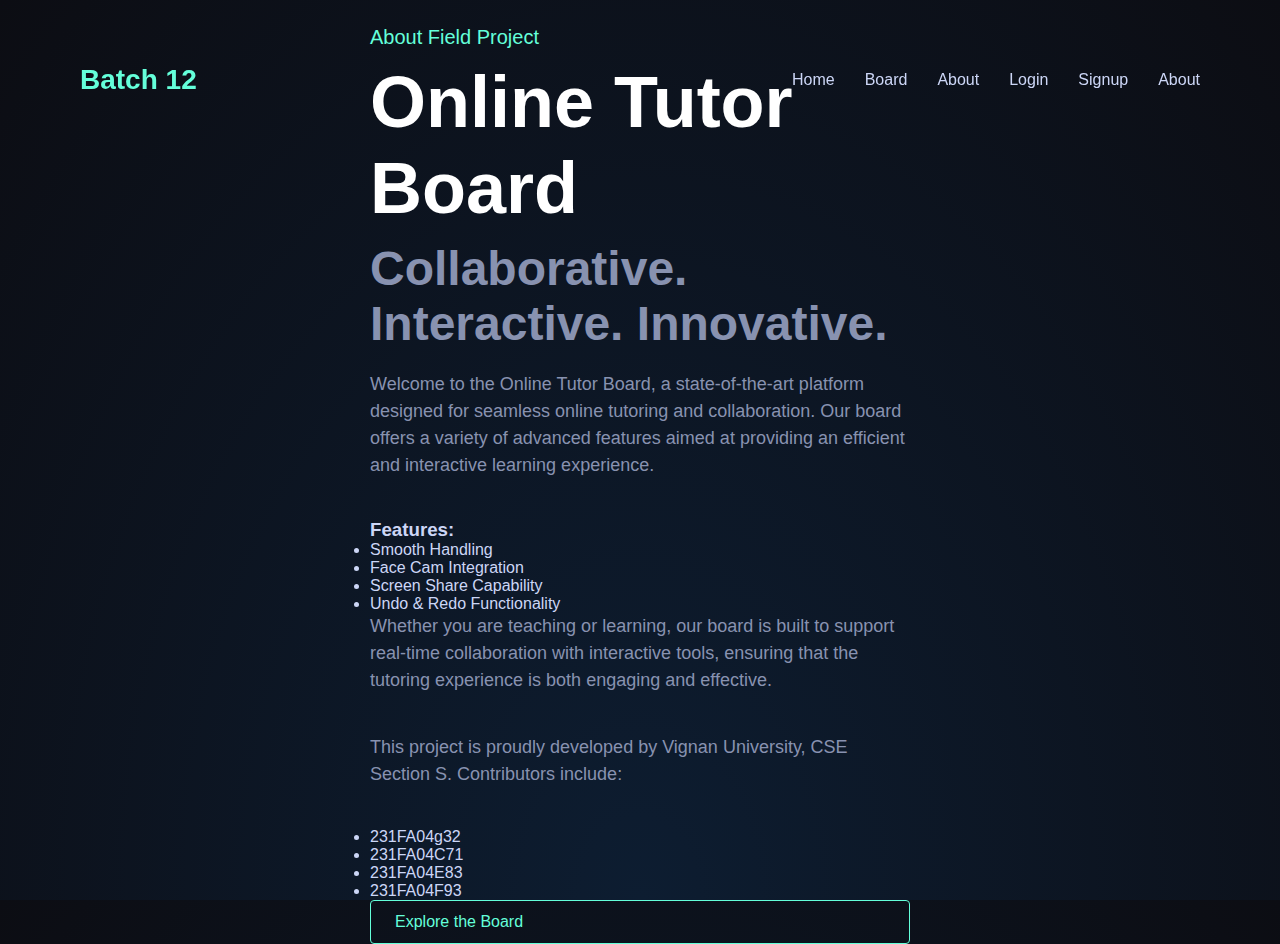
==== about.html @ 62ef0f0d "Create about.html" ====
<!DOCTYPE html>
<html lang="en">
<head>
  <meta charset="UTF-8">
  <meta name="viewport" content="width=device-width, initial-scale=1.0">
  <title>About - Field Project</title>
  <link rel="stylesheet" href="./assets/css/maincss.css">
  <link rel="stylesheet" href="./assets/css/buttoncss.css">
</head>
<body>
  <nav class="navbar">
    <div class="logo">Batch 12</div>
    <div class="nav-right">
      <ul class="nav-links">
        <li><a href="index.html" target="_self">Home</a></li>
        <li><a href="board.html" target="_self">Board</a></li>
        <li><a href="about.html" target="_self">About</a></li>
        <li><a href="loginsignup.html?mode=login" target="_self">Login</a></li>
        <li><a href="loginsignup.html?mode=signup" target="_self">Signup</a></li>
        <li><a href="about.html" target="_self">About</a></li>
      </ul>
    </div>
  </nav>
  <section class="hero" id="about">
    <p class="intro">About Field Project</p>
    <h1 class="name">Online Tutor Board</h1>
    <h2 class="subtitle">Collaborative. Interactive. Innovative.</h2>
    <p class="description">
      Welcome to the Online Tutor Board, a state-of-the-art platform designed for seamless online tutoring and collaboration. Our board offers a variety of advanced features aimed at providing an efficient and interactive learning experience.
    </p>
    <h3>Features:</h3>
    <ul class="features">
      <li>Smooth Handling</li>
      <li>Face Cam Integration</li>
      <li>Screen Share Capability</li>
      <li>Undo & Redo Functionality</li>
    </ul>
    <p class="description">
      Whether you are teaching or learning, our board is built to support real-time collaboration with interactive tools, ensuring that the tutoring experience is both engaging and effective.
    </p>
    <p class="description">
      This project is proudly developed by Vignan University, CSE Section S. Contributors include:
    </p>
    <ul class="contributors">
      <li>231FA04g32</li>
      <li>231FA04C71</li>
      <li>231FA04E83</li>
      <li>231FA04F93</li>
    </ul>
    <a href="board.html" class="cta-button" target="_self">Explore the Board</a>
  </section>
</body>
</html>
---- assets/css/maincss.css ----
* {
    margin: 0;
    padding: 0;
    box-sizing: border-box;
  }
  body {
    display: flex;
    justify-content: center;
    align-items: center;
    min-height: 100vh;
    background: radial-gradient(ellipse at bottom, #0d1d31 0%, #0c0d13 100%);
    overflow: hidden;
  }
  html, body {
    font-family: "Segoe UI", Tahoma, Geneva, Verdana, sans-serif;
    color: #ccd6f6;
    height: 100%;
  }
  
  .navbar {
    position: fixed;
    top: 0;
    width: 100%;
    height: 70px;
    padding: 80px 80px;
    background: rgba(0, 0, 0, 0);
    display: flex;
    align-items: center;
    justify-content: space-between;
    z-index: 999;
  }
  
  .logo {
    color: #64ffda;
    font-size: 28px;
    font-weight: bold;
  }
  
  .nav-right {
    display: flex;
    align-items: center;
  }
  
  .nav-links {
    list-style: none;
    display: flex;
    gap: 30px;
    margin: 0;
    padding: 0;
  }
  
  .nav-links li a {
    text-decoration: none;
    color: #ccd6f6;
    font-size: 16px;
    transition: color 0.3s;
  }
  .highlighted-nav {
    text-decoration: none;
    font-size: 18px;
    color: hwb(166 39% 0%);
  }
  
  .nav-links li a:hover {
    color: hwb(166 39% 0%);
  }

  .hero {
    width: 50%;
    min-height: 100vh;
    padding: 0 50px;
    display: flex;
    flex-direction: column;
    justify-content: center;
    margin: 0 auto;
    padding-top: 70px;
  }
  
  .intro {
    color: #64ffda;
    font-size: 20px;
    margin-bottom: 10px;
  }
  
  .name {
    font-size: 72px;
    line-height: 1.2;
    margin-bottom: 10px;
    color: #fff;
  }
  .subtitle {
    font-size: 48px;
    color: #8892b0;
    margin-bottom: 20px;
  }
  .description {
    max-width: 540px;
    font-size: 18px;
    line-height: 1.5;
    color: #8892b0;
    margin-bottom: 40px;
  }
  
  .cta-button {
    display: inline-block;
    padding: 12px 24px;
    border: 1px solid #64ffda;
    color: #64ffda;
    background: transparent;
    border-radius: 4px;
    text-decoration: none;
    font-size: 16px;
    transition: background 0.3s;
  }
  .cta-button:hover {
    background: rgba(100, 255, 218, 0.1);
  }


  .stars {
        position: fixed;
        top: 0;
        left: 0;
        width: 100%;
        height: 120%;
        transform: rotate(-45deg);
        z-index: 1;
      }
      .star {
        --star-color: rgba(248, 248, 248, 0.829);
        --star-tail-length: 6em;
        --star-tail-height: 2px;
        --star-width: calc(var(--star-tail-length) / 6);
        --fall-duration: 9s;
        --tail-fade-duration: var(--fall-duration);
        position: absolute;
        top: var(--top-offset);
        left: 0;
        width: var(--star-tail-length);
        height: var(--star-tail-height);
        color: var(--star-color);
        background: linear-gradient(45deg, currentColor, transparent);
        border-radius: 50%;
        filter: drop-shadow(0 0 6px currentColor);
        transform: translateX(120vw);
        animation: fall var(--fall-duration) var(--fall-delay) linear infinite, tail-fade var(--tail-fade-duration) var(--fall-delay) ease-out infinite;
      }
      @media screen and (max-width: 750px) {
        .star {
          animation: fall var(--fall-duration) var(--fall-delay) linear infinite;
        }
      }
      .star:nth-child(1) {
        --star-tail-length: 5.83em;
        --top-offset: 90.9vh;
        --fall-duration: 10.628s;
        --fall-delay: 4.72s;
      }
      .star:nth-child(2) {
        --star-tail-length: 6.35em;
        --top-offset: 94.37vh;
        --fall-duration: 6.488s;
        --fall-delay: 9.084s;
      }
      .star:nth-child(3) {
        --star-tail-length: 5.05em;
        --top-offset: 75.02vh;
        --fall-duration: 9.713s;
        --fall-delay: 3.18s;
      }
      .star:nth-child(4) {
        --star-tail-length: 6.82em;
        --top-offset: 63.07vh;
        --fall-duration: 6.069s;
        --fall-delay: 5.505s;
      }
      .star:nth-child(5) {
        --star-tail-length: 5.18em;
        --top-offset: 40.57vh;
        --fall-duration: 8.787s;
        --fall-delay: 7.715s;
      }
      .star:nth-child(6) {
        --star-tail-length: 5.49em;
        --top-offset: 47.28vh;
        --fall-duration: 6.196s;
        --fall-delay: 2.643s;
      }
      .star:nth-child(7) {
        --star-tail-length: 6.32em;
        --top-offset: 25.6vh;
        --fall-duration: 10.121s;
        --fall-delay: 7.542s;
      }
      .star:nth-child(8) {
        --star-tail-length: 6.01em;
        --top-offset: 22.58vh;
        --fall-duration: 10.529s;
        --fall-delay: 0.33s;
      }
      .star:nth-child(9) {
        --star-tail-length: 7.29em;
        --top-offset: 43.61vh;
        --fall-duration: 8.002s;
        --fall-delay: 7.305s;
      }
      .star:nth-child(10) {
        --star-tail-length: 7.5em;
        --top-offset: 65.99vh;
        --fall-duration: 11.436s;
        --fall-delay: 5.411s;
      }
      .star:nth-child(11) {
        --star-tail-length: 7.38em;
        --top-offset: 95.07vh;
        --fall-duration: 9.709s;
        --fall-delay: 0.773s;
      }
      .star:nth-child(12) {
        --star-tail-length: 5.86em;
        --top-offset: 64.03vh;
        --fall-duration: 9.95s;
        --fall-delay: 1.24s;
      }
      .star:nth-child(13) {
        --star-tail-length: 6.39em;
        --top-offset: 96.37vh;
        --fall-duration: 8.807s;
        --fall-delay: 6.923s;
      }
      .star:nth-child(14) {
        --star-tail-length: 6.8em;
        --top-offset: 7.91vh;
        --fall-duration: 8.308s;
        --fall-delay: 9.43s;
      }
      .star:nth-child(15) {
        --star-tail-length: 6.32em;
        --top-offset: 16.62vh;
        --fall-duration: 8.715s;
        --fall-delay: 5.308s;
      }
      .star:nth-child(16) {
        --star-tail-length: 7.38em;
        --top-offset: 33.21vh;
        --fall-duration: 7.171s;
        --fall-delay: 1.432s;
      }
      .star:nth-child(17) {
        --star-tail-length: 5.81em;
        --top-offset: 11.37vh;
        --fall-duration: 11.903s;
        --fall-delay: 1.167s;
      }
      .star:nth-child(18) {
        --star-tail-length: 7.48em;
        --top-offset: 36.96vh;
        --fall-duration: 10.655s;
        --fall-delay: 2.852s;
      }
      .star:nth-child(19) {
        --star-tail-length: 6.26em;
        --top-offset: 18.99vh;
        --fall-duration: 11.068s;
        --fall-delay: 2.063s;
      }
      .star:nth-child(20) {
        --star-tail-length: 5.91em;
        --top-offset: 38.85vh;
        --fall-duration: 9.909s;
        --fall-delay: 8.12s;
      }
      .star:nth-child(21) {
        --star-tail-length: 7.34em;
        --top-offset: 0.3vh;
        --fall-duration: 10.457s;
        --fall-delay: 1.604s;
      }
      .star:nth-child(22) {
        --star-tail-length: 6.32em;
        --top-offset: 57.54vh;
        --fall-duration: 11.602s;
        --fall-delay: 5.139s;
      }
      .star:nth-child(23) {
        --star-tail-length: 5.41em;
        --top-offset: 73.68vh;
        --fall-duration: 8.323s;
        --fall-delay: 9.11s;
      }
      .star:nth-child(24) {
        --star-tail-length: 7.04em;
        --top-offset: 19.58vh;
        --fall-duration: 9.52s;
        --fall-delay: 7.622s;
      }
      .star:nth-child(25) {
        --star-tail-length: 5.55em;
        --top-offset: 95.32vh;
        --fall-duration: 9.698s;
        --fall-delay: 2.237s;
      }
      .star:nth-child(26) {
        --star-tail-length: 5.86em;
        --top-offset: 49.76vh;
        --fall-duration: 8.834s;
        --fall-delay: 4.544s;
      }
      .star:nth-child(27) {
        --star-tail-length: 6.7em;
        --top-offset: 37.13vh;
        --fall-duration: 6.916s;
        --fall-delay: 7.615s;
      }
      .star:nth-child(28) {
        --star-tail-length: 5.05em;
        --top-offset: 41.54vh;
        --fall-duration: 10.788s;
        --fall-delay: 7.114s;
      }
      .star:nth-child(29) {
        --star-tail-length: 6.2em;
        --top-offset: 70.52vh;
        --fall-duration: 8.741s;
        --fall-delay: 0.985s;
      }
      .star:nth-child(30) {
        --star-tail-length: 6.4em;
        --top-offset: 87.2vh;
        --fall-duration: 10.956s;
        --fall-delay: 8.559s;
      }
      .star:nth-child(31) {
        --star-tail-length: 6.25em;
        --top-offset: 43.02vh;
        --fall-duration: 7.851s;
        --fall-delay: 1.485s;
      }
      .star:nth-child(32) {
        --star-tail-length: 6.31em;
        --top-offset: 28.18vh;
        --fall-duration: 8.622s;
        --fall-delay: 3.314s;
      }
      .star:nth-child(33) {
        --star-tail-length: 6.68em;
        --top-offset: 72.3vh;
        --fall-duration: 10.905s;
        --fall-delay: 1.87s;
      }
      .star:nth-child(34) {
        --star-tail-length: 5.54em;
        --top-offset: 88.16vh;
        --fall-duration: 6.501s;
        --fall-delay: 9.424s;
      }
      .star:nth-child(35) {
        --star-tail-length: 6.58em;
        --top-offset: 98.02vh;
        --fall-duration: 11.223s;
        --fall-delay: 2.497s;
      }
      .star:nth-child(36) {
        --star-tail-length: 6.57em;
        --top-offset: 72.95vh;
        --fall-duration: 6.615s;
        --fall-delay: 2.75s;
      }
      .star:nth-child(37) {
        --star-tail-length: 5.7em;
        --top-offset: 66.33vh;
        --fall-duration: 10.62s;
        --fall-delay: 4.751s;
      }
      .star:nth-child(38) {
        --star-tail-length: 5.35em;
        --top-offset: 48.72vh;
        --fall-duration: 9.874s;
        --fall-delay: 1.73s;
      }
      .star:nth-child(39) {
        --star-tail-length: 6.51em;
        --top-offset: 7.89vh;
        --fall-duration: 6.038s;
        --fall-delay: 5.977s;
      }
      .star:nth-child(40) {
        --star-tail-length: 5.32em;
        --top-offset: 8.47vh;
        --fall-duration: 11.079s;
        --fall-delay: 4.6s;
      }
      .star:nth-child(41) {
        --star-tail-length: 6.32em;
        --top-offset: 77.19vh;
        --fall-duration: 11.497s;
        --fall-delay: 9.8s;
      }
      .star:nth-child(42) {
        --star-tail-length: 7.16em;
        --top-offset: 68.03vh;
        --fall-duration: 6.678s;
        --fall-delay: 6.788s;
      }
      .star:nth-child(43) {
        --star-tail-length: 6.91em;
        --top-offset: 84.22vh;
        --fall-duration: 6.131s;
        --fall-delay: 5.375s;
      }
      .star:nth-child(44) {
        --star-tail-length: 6.45em;
        --top-offset: 74.49vh;
        --fall-duration: 8.424s;
        --fall-delay: 8.455s;
      }
      .star:nth-child(45) {
        --star-tail-length: 6.43em;
        --top-offset: 31.82vh;
        --fall-duration: 8.915s;
        --fall-delay: 5.62s;
      }
      .star:nth-child(46) {
        --star-tail-length: 7.18em;
        --top-offset: 21.81vh;
        --fall-duration: 11.596s;
        --fall-delay: 3.895s;
      }
      .star:nth-child(47) {
        --star-tail-length: 6.9em;
        --top-offset: 87.62vh;
        --fall-duration: 7.918s;
        --fall-delay: 5.145s;
      }
      .star:nth-child(48) {
        --star-tail-length: 6.35em;
        --top-offset: 73.98vh;
        --fall-duration: 10.192s;
        --fall-delay: 4.864s;
      }
      .star:nth-child(49) {
        --star-tail-length: 5.87em;
        --top-offset: 49.02vh;
        --fall-duration: 7.054s;
        --fall-delay: 3.986s;
      }
      .star:nth-child(50) {
        --star-tail-length: 7.31em;
        --top-offset: 33.43vh;
        --fall-duration: 6.448s;
        --fall-delay: 3.008s;
      }
      .star::before,
      .star::after {
        position: absolute;
        content: "";
        top: 0;
        left: calc(var(--star-width) / -2);
        width: var(--star-width);
        height: 100%;
        background: linear-gradient(45deg, transparent, currentColor, transparent);
        border-radius: inherit;
        animation: blink 2s linear infinite;
      }
      .star::before {
        transform: rotate(45deg);
      }
      .star::after {
        transform: rotate(-45deg);
      }
      
      @keyframes fall {
        to {
          transform: translateX(-20vw);
        }
      }
      @keyframes tail-fade {
        0%, 50% {
          width: var(--star-tail-length);
          opacity: 1;
        }
        70%, 80% {
          width: 0;
          opacity: 0.4;
        }
        100% {
          width: 0;
          opacity: 0;
        }
      }
      @keyframes blink {
        50% {
          opacity: 0.6;
        }
      }
---- assets/css/buttoncss.css ----
.continue-application {
    --color: #fff;
    --background: #404660;
    --background-hover: #3A4059;
    --background-left: #2B3044;
    --folder: #F3E9CB;
    --folder-inner: #BEB393;
    --paper: #FFFFFF;
    --paper-lines: #BBC1E1;
    --paper-behind: #E1E6F9;
    --pencil-cap: #fff;
    --pencil-top: #275EFE;
    --pencil-middle: #fff;
    --pencil-bottom: #5C86FF;
    --shadow: rgba(13, 15, 25, .2);
    border: none;
    outline: none;
    cursor: pointer;
    position: relative;
    border-radius: 5px;
    font-size: 14px;
    font-weight: 500;
    width:20%;
    line-height: 19px;
    -webkit-tap-highlight-color: transparent;
    padding: 17px 29px 17px 69px;
    transition: background 0.3s;
    color: var(--color);
    background: var(--bg, var(--background));
  }
  
  .continue-application > div {
    top: 0;
    left: 0;
    bottom: 0;
    width: 53px;
    position: absolute;
    overflow: hidden;
    border-radius: 5px 0 0 5px;
    background: var(--background-left);
  }
  
  .continue-application > div .folder {
    width: 23px;
    height: 27px;
    position: absolute;
    left: 15px;
    top: 13px;
  }
  
  .continue-application > div .folder .top {
    left: 0;
    top: 0;
    z-index: 2;
    position: absolute;
    transform: translateX(var(--fx, 0));
    transition: transform 0.4s ease var(--fd, 0.3s);
  }
  
  .continue-application > div .folder .top svg {
    width: 24px;
    height: 27px;
    display: block;
    fill: var(--folder);
    transform-origin: 0 50%;
    transition: transform 0.3s ease var(--fds, 0.45s);
    transform: perspective(120px) rotateY(var(--fr, 0deg));
  }
  
  .continue-application > div .folder:before, .continue-application > div .folder:after,
  .continue-application > div .folder .paper {
    content: "";
    position: absolute;
    left: var(--l, 0);
    top: var(--t, 0);
    width: var(--w, 100%);
    height: var(--h, 100%);
    border-radius: 1px;
    background: var(--b, var(--folder-inner));
  }
  
  .continue-application > div .folder:before {
    box-shadow: 0 1.5px 3px var(--shadow), 0 2.5px 5px var(--shadow), 0 3.5px 7px var(--shadow);
    transform: translateX(var(--fx, 0));
    transition: transform 0.4s ease var(--fd, 0.3s);
  }
  
  .continue-application > div .folder:after,
  .continue-application > div .folder .paper {
    --l: 1px;
    --t: 1px;
    --w: 21px;
    --h: 25px;
    --b: var(--paper-behind);
  }
  
  .continue-application > div .folder:after {
    transform: translate(var(--pbx, 0), var(--pby, 0));
    transition: transform 0.4s ease var(--pbd, 0s);
  }
  
  .continue-application > div .folder .paper {
    z-index: 1;
    --b: var(--paper);
  }
  
  .continue-application > div .folder .paper:before, .continue-application > div .folder .paper:after {
    content: "";
    width: var(--wp, 14px);
    height: 2px;
    border-radius: 1px;
    transform: scaleY(0.5);
    left: 3px;
    top: var(--tp, 3px);
    position: absolute;
    background: var(--paper-lines);
    box-shadow: 0 12px 0 0 var(--paper-lines), 0 24px 0 0 var(--paper-lines);
  }
  
  .continue-application > div .folder .paper:after {
    --tp: 6px;
    --wp: 10px;
  }
  
  .continue-application > div .pencil {
    height: 2px;
    width: 3px;
    border-radius: 1px 1px 0 0;
    top: 8px;
    left: 105%;
    position: absolute;
    z-index: 3;
    transform-origin: 50% 19px;
    background: var(--pencil-cap);
    transform: translateX(var(--pex, 0)) rotate(35deg);
    transition: transform 0.4s ease var(--pbd, 0s);
  }
  
  .continue-application > div .pencil:before, .continue-application > div .pencil:after {
    content: "";
    position: absolute;
    display: block;
    background: var(--b, linear-gradient(var(--pencil-top) 55%, var(--pencil-middle) 55.1%, var(--pencil-middle) 60%, var(--pencil-bottom) 60.1%));
    width: var(--w, 5px);
    height: var(--h, 20px);
    border-radius: var(--br, 2px 2px 0 0);
    top: var(--t, 2px);
    left: var(--l, -1px);
  }
  
  .continue-application > div .pencil:before {
    -webkit-clip-path: polygon(0 5%, 5px 5%, 5px 17px, 50% 20px, 0 17px);
    clip-path: polygon(0 5%, 5px 5%, 5px 17px, 50% 20px, 0 17px);
  }
  
  .continue-application > div .pencil:after {
    --b: none;
    --w: 3px;
    --h: 6px;
    --br: 0 2px 1px 0;
    --t: 3px;
    --l: 3px;
    border-top: 1px solid var(--pencil-top);
    border-right: 1px solid var(--pencil-top);
  }
  
  .continue-application:before, .continue-application:after {
    content: "";
    position: absolute;
    width: 10px;
    height: 2px;
    border-radius: 1px;
    background: var(--color);
    transform-origin: 9px 1px;
    transform: translateX(var(--cx, 0)) scale(0.5) rotate(var(--r, -45deg));
    top: 26px;
    right: 16px;
    transition: transform 0.3s;
  }
  
  .continue-application:after {
    --r: 45deg;
  }
  
  .continue-application:hover {
    --cx: 2px;
    --bg: var(--background-hover);
    --fx: -40px;
    --fr: -60deg;
    --fd: .15s;
    --fds: 0s;
    --pbx: 3px;
    --pby: -3px;
    --pbd: .15s;
    --pex: -24px;
  }
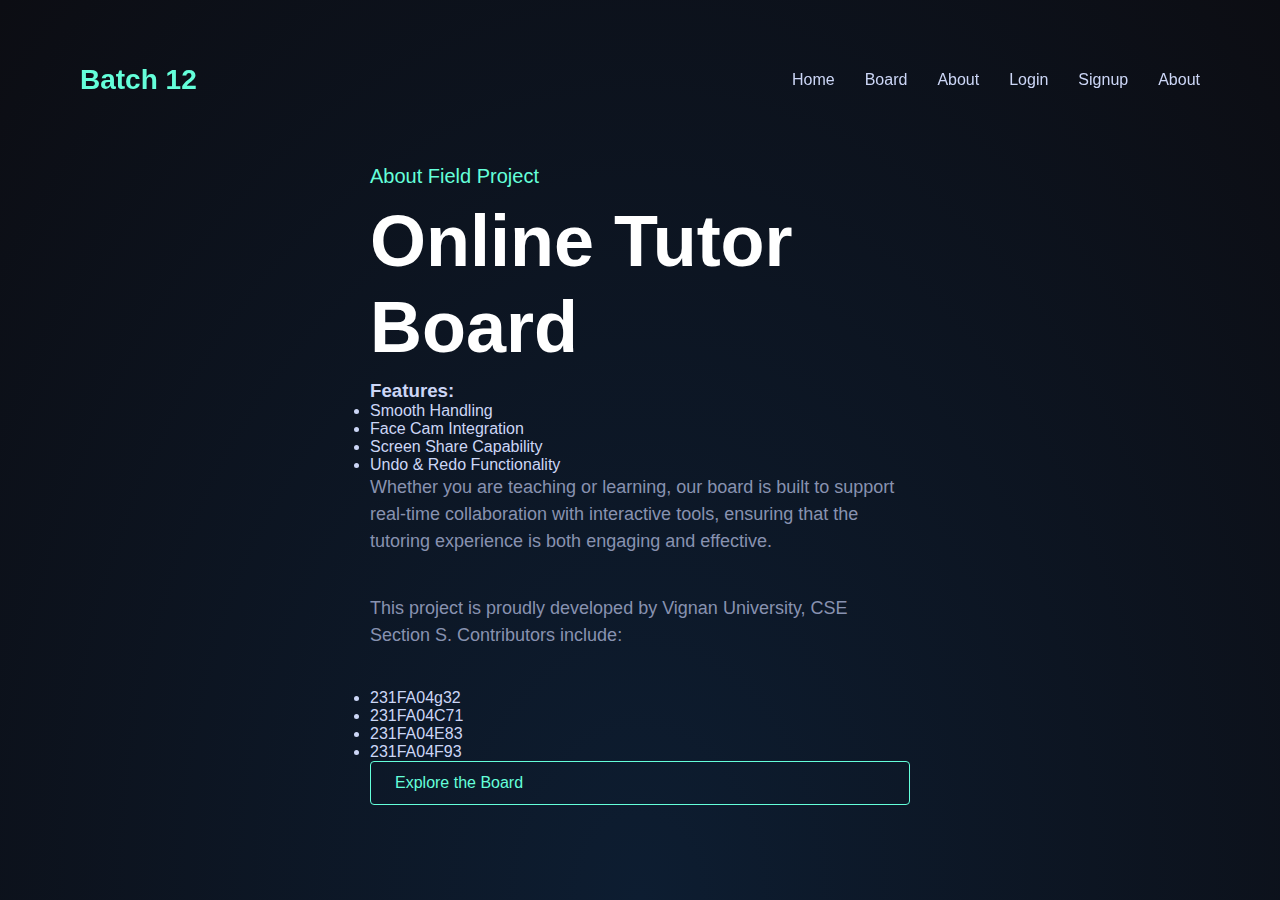
==== commit bb9a0d45: "Update about.html" ====
--- a/about.html
+++ b/about.html
@@ -24,10 +24,6 @@
   <section class="hero" id="about">
     <p class="intro">About Field Project</p>
     <h1 class="name">Online Tutor Board</h1>
-    <h2 class="subtitle">Collaborative. Interactive. Innovative.</h2>
-    <p class="description">
-      Welcome to the Online Tutor Board, a state-of-the-art platform designed for seamless online tutoring and collaboration. Our board offers a variety of advanced features aimed at providing an efficient and interactive learning experience.
-    </p>
     <h3>Features:</h3>
     <ul class="features">
       <li>Smooth Handling</li>
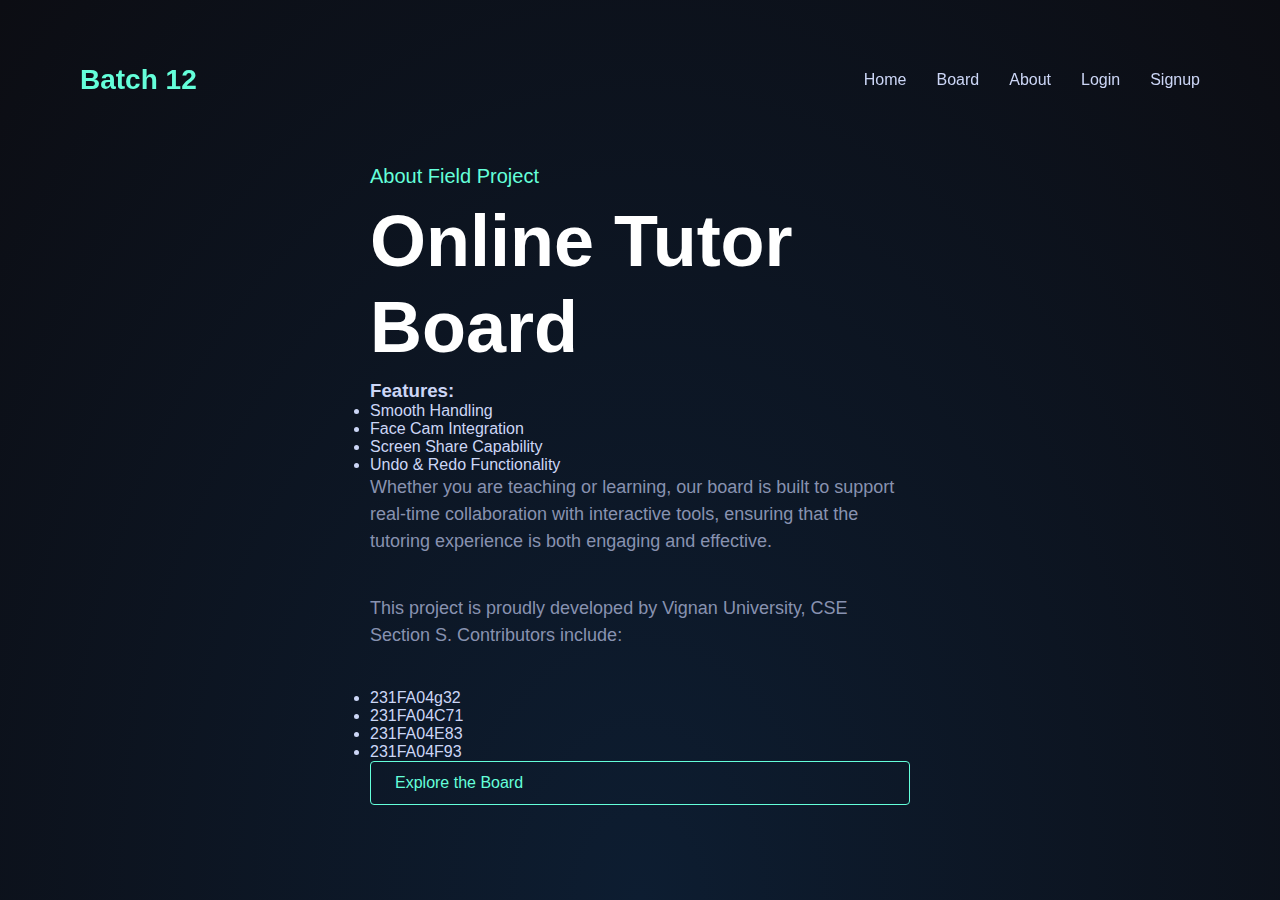
==== commit d4631e01: "Update about.html" ====
--- a/about.html
+++ b/about.html
@@ -17,7 +17,6 @@
         <li><a href="about.html" target="_self">About</a></li>
         <li><a href="loginsignup.html?mode=login" target="_self">Login</a></li>
         <li><a href="loginsignup.html?mode=signup" target="_self">Signup</a></li>
-        <li><a href="about.html" target="_self">About</a></li>
       </ul>
     </div>
   </nav>
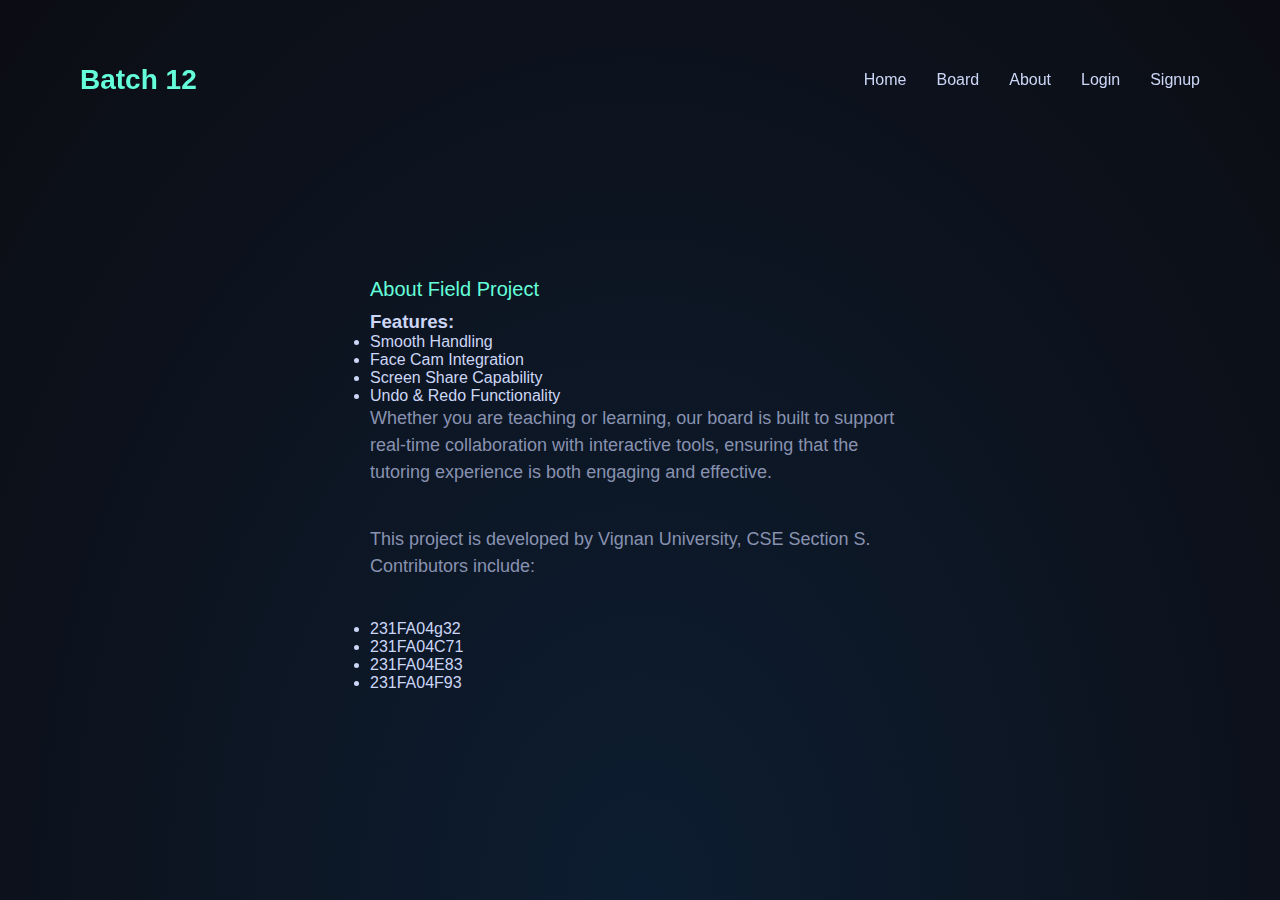
==== commit 6edb7dcf: "Update about.html" ====
--- a/about.html
+++ b/about.html
@@ -22,7 +22,6 @@
   </nav>
   <section class="hero" id="about">
     <p class="intro">About Field Project</p>
-    <h1 class="name">Online Tutor Board</h1>
     <h3>Features:</h3>
     <ul class="features">
       <li>Smooth Handling</li>
@@ -34,7 +33,7 @@
       Whether you are teaching or learning, our board is built to support real-time collaboration with interactive tools, ensuring that the tutoring experience is both engaging and effective.
     </p>
     <p class="description">
-      This project is proudly developed by Vignan University, CSE Section S. Contributors include:
+      This project is  developed by Vignan University, CSE Section S. Contributors include:
     </p>
     <ul class="contributors">
       <li>231FA04g32</li>
@@ -42,7 +41,6 @@
       <li>231FA04E83</li>
       <li>231FA04F93</li>
     </ul>
-    <a href="board.html" class="cta-button" target="_self">Explore the Board</a>
   </section>
 </body>
 </html>
